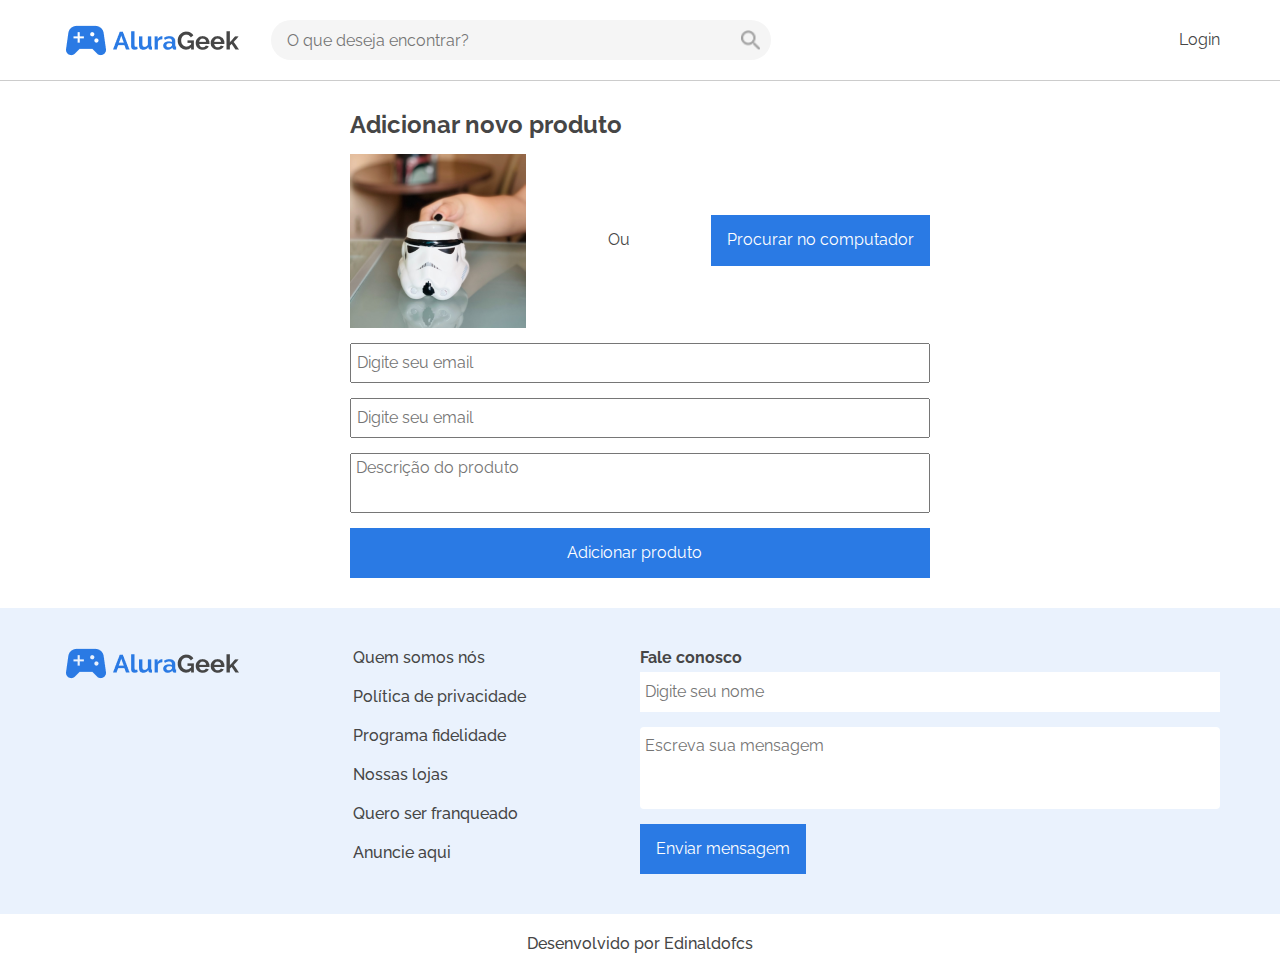
==== assets/pages/addProduct/index.html @ 196b260d "first commit" ====
<!DOCTYPE html>
<html lang="pt-br">

<head>
  <meta charset="UTF-8">
  <meta http-equiv="X-UA-Compatible" content="IE=edge">
  <meta name="viewport" content="width=device-width, initial-scale=1.0">

  <link rel="preconnect" href="https://fonts.googleapis.com">
  <link rel="preconnect" href="https://fonts.gstatic.com" crossorigin>
  <link href="https://fonts.googleapis.com/css2?family=Raleway:wght@400;500;700&display=swap" rel="stylesheet">

  <title>AluraGeek</title>
  <link rel="stylesheet" href="../../css/normalize.css">
  <link rel="stylesheet" href="../../css/reset.css">
  <link rel="stylesheet" href="../../css/components/nav-header.css">
  <link rel="stylesheet" href="../../css/components/logo.css">
  <link rel="stylesheet" href="../../css/components/footer.css">
  <link rel="stylesheet" href="../../css/components/btn.css">
  <link rel="stylesheet" href="../../css/pages/home/content.css">
  <link rel="stylesheet" href="add-product.css">
</head>

<body>
  <nav class="navHeader">
    <div class="navHeader__left">
      <div class="logo">
        <a href="">
          <img src="../../img/controle.png" alt="imagem de um controle de videogame">
          <img src="../../img/alura.png" alt="alura">
          <img src="../../img/geek.png" alt="geek">
        </a>
      </div>
      <div class="navHeader__search">
        <input type="text" class="navHeader__search--input" placeholder="O que deseja encontrar?" />
        <img src="../../img/lupa.png" alt="imagem de uma lupa, para pesquisa" class="navHeader__search--img">
      </div>
    </div>
    <a href="../login/index.html" class="">Login</a>
  </nav>

  <main>
    <form action="" class="add__product">
      <h2>Adicionar novo produto</h2>
      <div class="add__product--upload">
        <img src="../../img/card.png">
        <p>Ou</p>
        <label for='select' class="btn__submit">Procurar no computador</label>
        <input id='select' type='file' class="add__product--select" accept="image/*">
      </div>
      <div class="add__product--input">
        <input type="text" placeholder="Digite seu email">
        <input type="text" placeholder="Digite seu email">
        <textarea placeholder="Descrição do produto"></textarea>
        <input type="submit" class="btn__submit" value="Adicionar produto">
      </div>
    </form>
  </main>

  <footer>
    <section class="footer">
      <div class="logo">
        <a href="">
          <img src="../../img/controle.png" alt="imagem de um controle de videogame">
          <img src="../../img/alura.png" alt="alura">
          <img src="../../img/geek.png" alt="geek">
        </a>
      </div>
      <div class="footer__text">
        <a href="">Quem somos nós</a href="">
        <a href="">Política de privacidade</a href="">
        <a href="">Programa fidelidade</a href="">
        <a href="">Nossas lojas</a href="">
        <a href="">Quero ser franqueado</a href="">
        <a href="">Anuncie aqui</a href="">
      </div>
      <div class="footer__forms">
        <p>Fale conosco</p>
        <input type="text" placeholder="Digite seu nome" />
        <textarea placeholder="Escreva sua mensagem"></textarea>
        <input type="submit" value="Enviar mensagem" class="btn__submit" />
      </div>
    </section>
    <div class="footer__dev">
      <p>Desenvolvido por Edinaldofcs</p>
    </div>
  </footer>
  <script src="assets/js/index.js"></script>
</body>

</html>
---- assets/css/components/nav-header.css ----
.navHeader{
  width: 100%;
  display: flex;
  justify-content: space-between;
  align-items: center;
  padding: 20px 60px;
  border-bottom: 1px solid #ccc;
}

.navHeader__left{
  display: flex;
  align-items: center;
  column-gap: 32px;
  width: 90%;
}

.navHeader__search{
  position: relative;
  width: 100%;
  max-width: 500px;
}

.navHeader__search input{
  padding: 8px 16px;
  width: 100%;
  height: 40px;
  background: #F5F5F5;
  border-radius: 20px;
  border: 0;
}
.navHeader input:focus{
  outline: none;
}

.navHeader__search--img{
  width: 20px;
  top: 50%;
  transform: translate(0,-50%);
  position: absolute;
  right: 10px;
}

@media screen and (max-width: 768px){
  .navHeader{
    padding: 20px;
  }
}

@media screen and (max-width: 630px){
  .navHeader__search{
    display:none;
  }
}
---- assets/css/components/logo.css ----
.logo a{
  display: flex;
  align-items: center;
}
.logo a img:first-child{
  margin: 0 5px;
}
---- assets/css/components/footer.css ----
footer{
  width: 100%;
  font-size: 16px;
  font-style: normal;
  font-weight: 500;
  line-height: 19px;
  letter-spacing: 0em;
  text-align: left;
  background-color: #EAF2FD;
  position: relative;
}

.footer{  
  display: flex;
  justify-content: space-between;
  padding: 40px 60px;
}
.container{
  width: 50%;
  display: flex;
  justify-content: space-around;
  gap: 15px;  
}

.footer__text{
  display: flex;
  flex-direction: column;
  row-gap: 20px;
  width: fit-content;  
}
.footer__forms{
  width: 50%;
  display: flex;
  flex-direction: column;
  row-gap: 5px;
}
.footer__forms p{
  font-weight: 700;
  font-size: 16px;
  line-height: 19px;
}
.footer__forms input[type=text],
.footer__forms textarea{
  width:100%;
  height: 40px;
  border: 0;
  margin-bottom: 10px;
  padding-left: 5px;
}
.footer__forms input[type=text]:focus,
.footer__forms textarea:focus{
  outline: none;
}

.footer__forms textarea{
  padding-top: 10px;
  height: 82px;
  background: #FFFFFF;
  border-radius: 4px;
  resize: none;
}

.footer__dev{
  width: 100%;
  text-align: center;
  padding: 20px 0;
  background-color: #FFF;
  left: 0;
}

.fixed{
  position: fixed;
  bottom: 0;  
}

@media screen and (max-width: 900px){
  .container{
    flex-direction: column;
    align-items: center;
  }
}

@media screen and (max-width: 550px){
  .container{
    text-align: center;
    width: 100%;
  }
  .footer{
    flex-direction: column;
    align-items: center;
    gap: 20px;
    padding: 20px;
  }
  .footer__forms{
    width: 100%;
  }
}
---- assets/css/components/btn.css ----
.btn__submit{
  padding: 16px;
  background: #2A7AE4;
  width: fit-content;
  color: #fff;
  border: 0;
  cursor: pointer;
}

#btn__color{
  color: #fff;
}
---- assets/css/pages/home/content.css ----
:root {
  --gap: 2%; 
  --prymaryBlue: #2A7AE4;
}
main{
  padding: 30px 60px;
}

.content, .content__container{
  display: flex;
  flex-direction: column;
  row-gap: 40px;
  width: 100%; 
}

.content a{
  color: var(--prymaryBlue);
}

.content__container{
  row-gap: 14px;
}

.content__title{
  display: flex;
  width: 100%;
  justify-content: space-between;
}
.content__title h2{
  font-weight: 700;
  font-size: 32px;
  line-height: 38px;
}

.content__title div{
  display: flex;
  align-items: center;
}

.content__title a{
  display: flex;
  column-gap: 10px;
  font-weight: 700;
  font-size: 16px;
  line-height: 19px;
}
.content__title a img{
  height: 15px;
}

/**/

.card__container{
  display: flex;
  width:100%;
}

.span{
  background-color: #EAF2FD;
  font-weight: bold;
  vertical-align: center;
  display: flex;
  justify-content: center;
  align-items: center;
  cursor: pointer;
}
.span img{
  height: 30px;
}
.span:nth-last-of-type(2) img{
  transform: rotate(180deg)
}

.cards{
  display: flex;
  column-gap: var(--gap);
  row-gap: 15px;
  flex-flow: row nowrap;
  width: 100%;
  overflow: hidden;
  padding: 5px 0;
}
/**/
.content__card img{
  width: 100%;
  cursor: pointer;
  transition: 1s;
  max-height: 300px;
}
.content__card:hover img{
  transform: scale(1.02);
}

.content__card{
  display: flex;
  flex-direction: column;
  row-gap: 12px;
  box-shadow: 0px 1px 5px 0px rgba(28, 29, 4, 0.5);
  background-color: #fff;
  padding: 10px;
  width: calc((100% / 6) - (var(--gap) - (var(--gap) / 6)));
  flex-shrink: 0;
  justify-content: space-between; 
}

.card__info{
  display: flex;
  flex-direction: column;
  gap: 10px;
}
.content__card--title{
  font-weight: 500;
  font-size: 14px;
  line-height: 16px;
}

.content__card--price{
  font-weight: 700;
  font-size: 16px;
  line-height: 19px;
}

.content__card a{
  font-weight: 700;
  font-size: 16px;
  line-height: 19px;
}

@media screen and (max-width: 920px) {   
  .content__card{
    width: calc((100% / 5) - (var(--gap) - (var(--gap) / 5))); 
  }
}

@media screen and (max-width: 790px) {  
  .content__card{
    width: calc((100% / 4) - (var(--gap) - (var(--gap) / 4))); 
  }
}

@media screen and (max-width: 668px) {  
  .content__card{
    width: calc((100% / 3) - (var(--gap) - (var(--gap) / 3))); 
  }
}
@media screen and (max-width: 545px) {  
  .content__card{
    width: calc((100% / 2) - (var(--gap) - (var(--gap) / 2)));      
  }
  
}

@media screen and (max-width: 420px) {  
  main{
    padding: 30px 20px;
  }
  .content__title h2{
    font-size: 20px;
    line-height: 26px;
  }
  .content__title a{
    font-size: 14px;
  }
  .content__card{
    width: 100%;  
  }
}
---- assets/pages/addProduct/add-product.css ----
.main__login{
  height: 100%;
  width: 100%;  
  position: fixed;
}

.add__product{
  width: 100%;
  display: flex;
  flex-direction: column;
  justify-content: center;
  align-items: center;
  row-gap: 15px;
}
.add__product h2{
  width: 50%;
}

.add__product--upload{
  width: 50%;
  display: flex;
  align-items: center;
  justify-content: space-between;
  gap: 15px;
}
.add__product--upload label{
  cursor: pointer;
}

.add__product--select{
  display: none;
}

.add__product--input{
  width: 50%;
  display: flex;
  flex-direction: column;
  row-gap: 15px;
}

.add__product--input input{
  padding-left: 5px;
  width: 100%;
}
.add__product--input input[type=text]{
  height: 40px;
}

.add__product--input input:focus{
  outline: none;
}

.add__product--input textarea{
  padding-left: 5px;
  padding-top: 5px;
  height: 60px;
  resize: none;
}
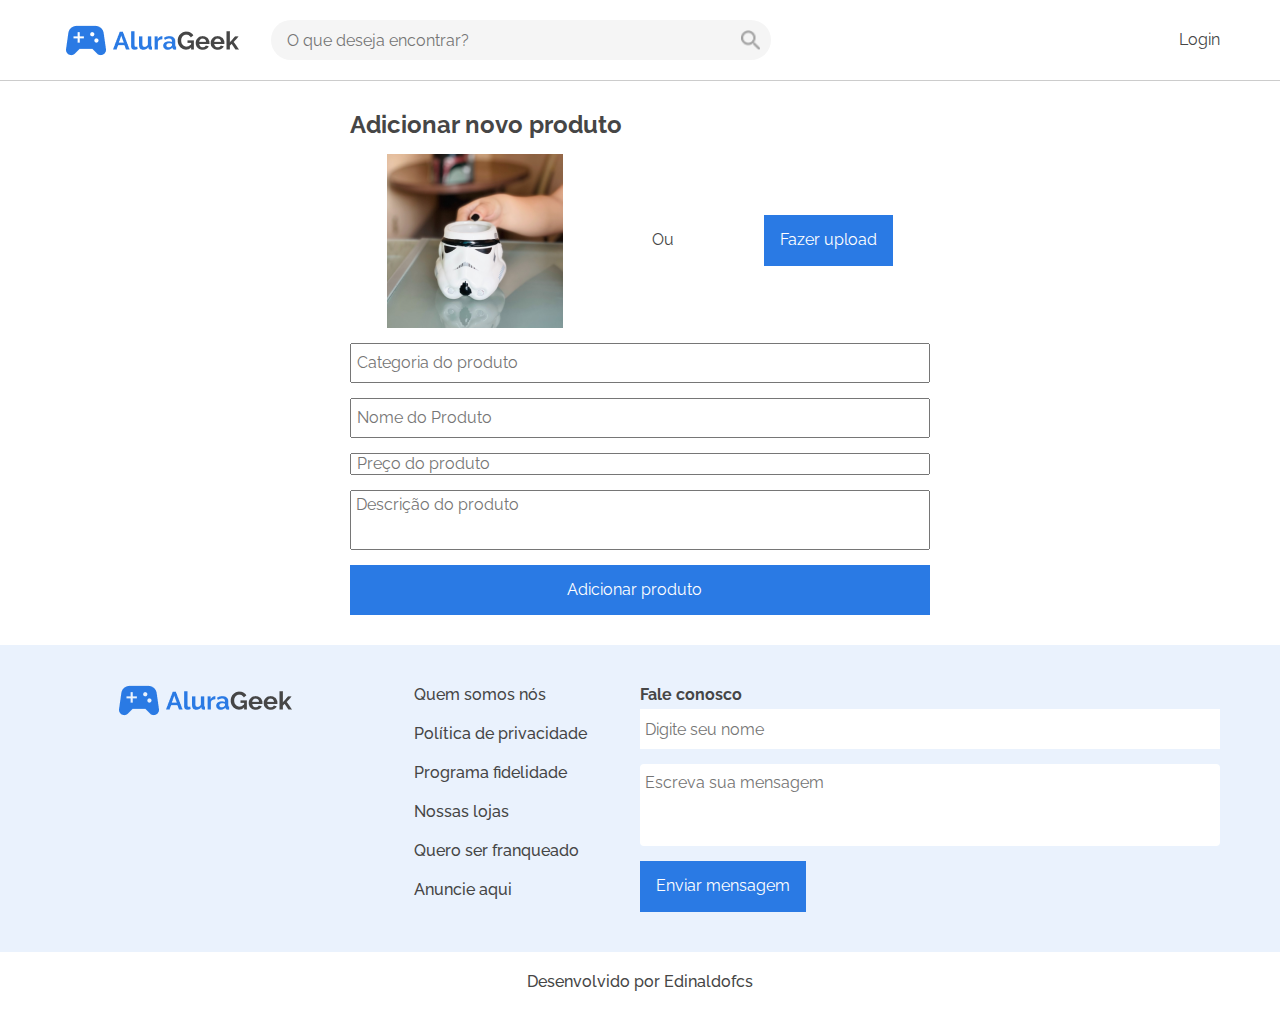
==== commit 262a1abe: "Inclusão da funcionalidade de adicionar itens" ====
--- a/assets/pages/addProduct/index.html
+++ b/assets/pages/addProduct/index.html
@@ -22,70 +22,33 @@
 </head>
 
 <body>
-  <nav class="navHeader">
-    <div class="navHeader__left">
-      <div class="logo">
-        <a href="">
-          <img src="../../img/controle.png" alt="imagem de um controle de videogame">
-          <img src="../../img/alura.png" alt="alura">
-          <img src="../../img/geek.png" alt="geek">
-        </a>
-      </div>
-      <div class="navHeader__search">
-        <input type="text" class="navHeader__search--input" placeholder="O que deseja encontrar?" />
-        <img src="../../img/lupa.png" alt="imagem de uma lupa, para pesquisa" class="navHeader__search--img">
-      </div>
-    </div>
-    <a href="../login/index.html" class="">Login</a>
+  <nav class="navHeader" data-nav>
+    <!-- JS  -->
   </nav>
 
   <main>
-    <form action="" class="add__product">
+    <form action="" class="add__product" data-form>
       <h2>Adicionar novo produto</h2>
       <div class="add__product--upload">
         <img src="../../img/card.png">
         <p>Ou</p>
-        <label for='select' class="btn__submit">Procurar no computador</label>
-        <input id='select' type='file' class="add__product--select" accept="image/*">
+        <label for='select' class="btn__submit">Fazer upload</label>
+        <input id='select' type='file' class="add__product--select" accept="image/*"/>
       </div>
       <div class="add__product--input">
-        <input type="text" placeholder="Digite seu email">
-        <input type="text" placeholder="Digite seu email">
-        <textarea placeholder="Descrição do produto"></textarea>
-        <input type="submit" class="btn__submit" value="Adicionar produto">
+        <input type="text" placeholder="Categoria do produto" required id="categoria"/>
+        <input type="text" placeholder="Nome do Produto" required id="nome"/>
+        <input type="number" placeholder="Preço do produto" required id="preco"/>
+        <textarea placeholder="Descrição do produto" required id="descricao"></textarea>
+        <input type="submit" class="btn__submit" value="Adicionar produto" data-send>
       </div>
     </form>
   </main>
 
-  <footer>
-    <section class="footer">
-      <div class="logo">
-        <a href="">
-          <img src="../../img/controle.png" alt="imagem de um controle de videogame">
-          <img src="../../img/alura.png" alt="alura">
-          <img src="../../img/geek.png" alt="geek">
-        </a>
-      </div>
-      <div class="footer__text">
-        <a href="">Quem somos nós</a href="">
-        <a href="">Política de privacidade</a href="">
-        <a href="">Programa fidelidade</a href="">
-        <a href="">Nossas lojas</a href="">
-        <a href="">Quero ser franqueado</a href="">
-        <a href="">Anuncie aqui</a href="">
-      </div>
-      <div class="footer__forms">
-        <p>Fale conosco</p>
-        <input type="text" placeholder="Digite seu nome" />
-        <textarea placeholder="Escreva sua mensagem"></textarea>
-        <input type="submit" value="Enviar mensagem" class="btn__submit" />
-      </div>
-    </section>
-    <div class="footer__dev">
-      <p>Desenvolvido por Edinaldofcs</p>
-    </div>
+  <footer data-footer>
+    <!-- JS -->
   </footer>
-  <script src="assets/js/index.js"></script>
+  <script type="module" src="index.js"></script>
 </body>
 
 </html>--- a/assets/css/pages/home/content.css
+++ b/assets/css/pages/home/content.css
@@ -78,17 +78,16 @@
   flex-flow: row nowrap;
   width: 100%;
   overflow: hidden;
-  padding: 5px 0;
+  padding: 15px 0;
 }
 /**/
 .content__card img{
   width: 100%;
-  cursor: pointer;
-  transition: 1s;
+  cursor: pointer;  
   max-height: 300px;
 }
-.content__card:hover img{
-  transform: scale(1.02);
+.content__card:hover{
+  transform: scale(1.03);
 }
 
 .content__card{
@@ -101,6 +100,7 @@
   width: calc((100% / 6) - (var(--gap) - (var(--gap) / 6)));
   flex-shrink: 0;
   justify-content: space-between; 
+  transition: 0.3s;
 }
 
 .card__info{
--- a/assets/pages/addProduct/add-product.css
+++ b/assets/pages/addProduct/add-product.css
@@ -20,7 +20,7 @@
   width: 50%;
   display: flex;
   align-items: center;
-  justify-content: space-between;
+  justify-content: space-around;
   gap: 15px;
 }
 .add__product--upload label{
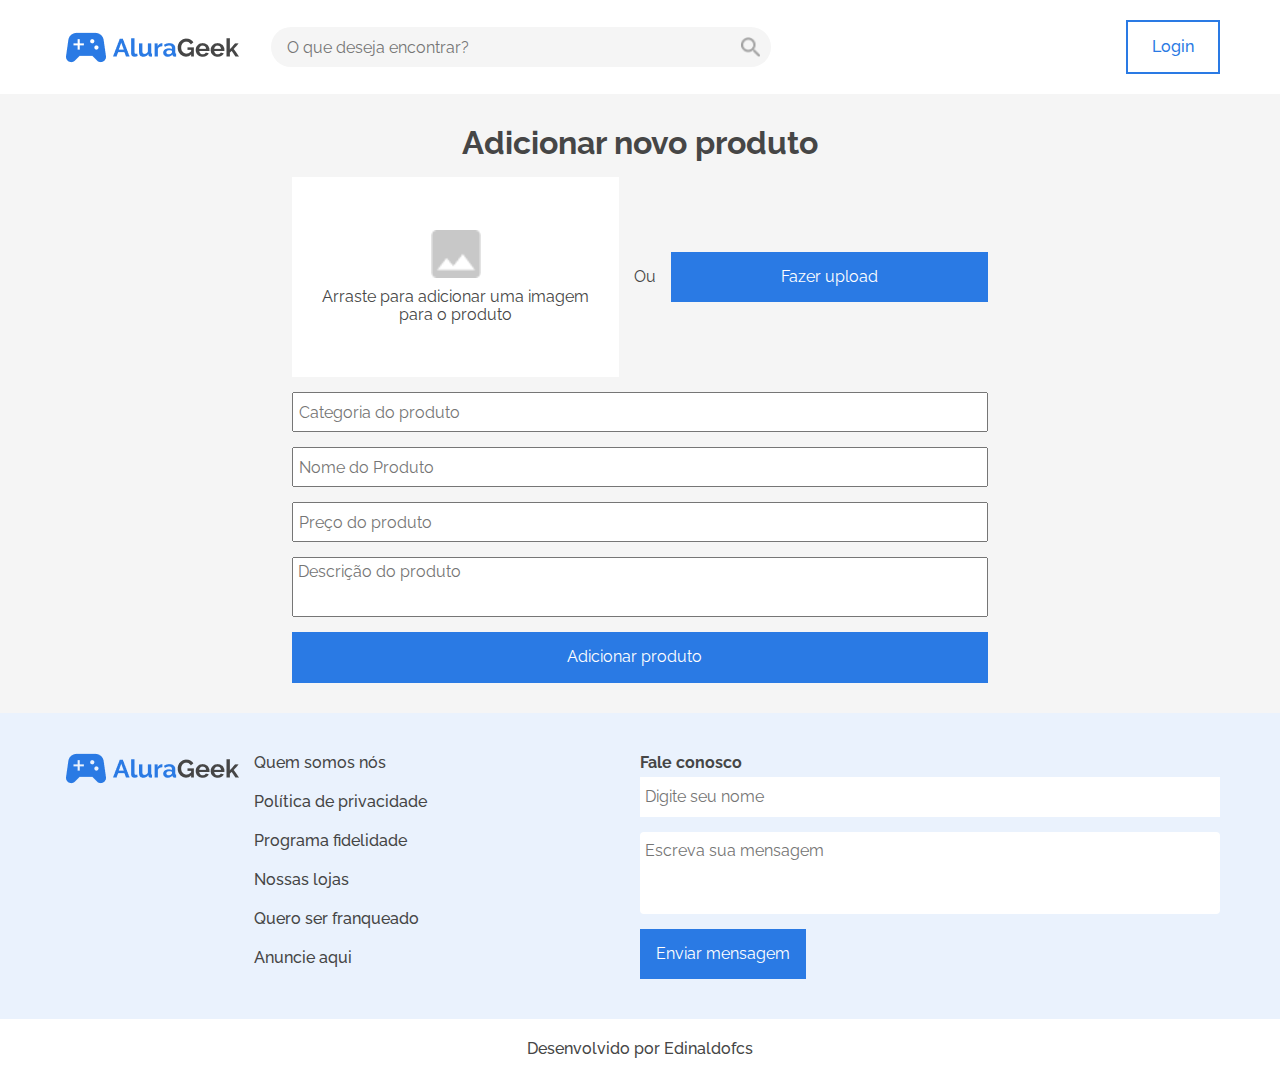
==== commit 633c9647: "Ajusta de responsividade e tela de add produto" ====
--- a/assets/pages/addProduct/index.html
+++ b/assets/pages/addProduct/index.html
@@ -17,8 +17,10 @@
   <link rel="stylesheet" href="../../css/components/logo.css">
   <link rel="stylesheet" href="../../css/components/footer.css">
   <link rel="stylesheet" href="../../css/components/btn.css">
-  <link rel="stylesheet" href="../../css/pages/home/content.css">
+  <link rel="stylesheet" href="../../css/components/content.css">
   <link rel="stylesheet" href="add-product.css">
+  
+
 </head>
 
 <body>
@@ -30,12 +32,18 @@
     <form action="" class="add__product" data-form>
       <h2>Adicionar novo produto</h2>
       <div class="add__product--upload">
-        <img src="../../img/card.png">
+        <div class="upload__file">
+          <img src="../../img/adicionar.png">
+          <p>Arraste para adicionar uma imagem para o produto</p>
+          <input id='select' type='file' class="add__product--select" multiple accept="image/*"/>
+        </div>
         <p>Ou</p>
-        <label for='select' class="btn__submit">Fazer upload</label>
-        <input id='select' type='file' class="add__product--select" accept="image/*"/>
+        <label for='select' class="btn__submit label">Fazer upload
+          <input id='select' type='file' class="add__product--select" multiple accept="image/*"/>
+        </label>        
       </div>
       <div class="add__product--input">
+        <p class="img__select" data-imgFile></p>
         <input type="text" placeholder="Categoria do produto" required id="categoria"/>
         <input type="text" placeholder="Nome do Produto" required id="nome"/>
         <input type="number" placeholder="Preço do produto" required id="preco"/>
--- a/assets/css/components/nav-header.css
+++ b/assets/css/components/nav-header.css
@@ -1,53 +1,103 @@
+@import '../color.css';
+
 .navHeader{
+  align-items: center;
+  border-bottom: 1px solid var(--white_background);
+  display: flex;
+  flex-direction: column;
+  gap: 15px;
+  justify-content: space-between;
+  padding: 20px;
   width: 100%;
-  display: flex;
-  justify-content: space-between;
-  align-items: center;
-  padding: 20px 60px;
-  border-bottom: 1px solid #ccc;
 }
 
 .navHeader__left{
-  display: flex;
   align-items: center;
   column-gap: 32px;
-  width: 90%;
+  display: flex;
+  justify-content: center;
+  width: 100%;
 }
 
 .navHeader__search{
+  display: none;
+  max-width: 500px;
   position: relative;
   width: 100%;
-  max-width: 500px;
 }
 
 .navHeader__search input{
+  background: var(--white_background);
+  border: 0;
+  border-radius: 20px;
+  height: 40px;
   padding: 8px 16px;
   width: 100%;
-  height: 40px;
-  background: #F5F5F5;
-  border-radius: 20px;
-  border: 0;
 }
 .navHeader input:focus{
   outline: none;
 }
 
 .navHeader__search--img{
-  width: 20px;
+  position: absolute;
+  right: 10px;
   top: 50%;
   transform: translate(0,-50%);
-  position: absolute;
-  right: 10px;
+  width: 20px;
 }
 
-@media screen and (max-width: 768px){
+.navHeader__login{
+  align-items: center;
+  display: flex;
+  gap: 15px;
+}
+.navHeader__login img{
+  cursor: pointer;
+  height: 20px;
+}
+
+.lupa__hidden--input{
+  border: 1px solid var(--blue_primary);
+  border-radius: 999px;
+  display: none;
+  height: 40px;
+  outline: none;
+  padding-left: 10px;
+  position: fixed;
+  right: 50%;
+  top: 70px;
+  transform: translate(50%,0);
+  width: 250px;
+}
+
+.show{
+  display: block;
+}
+
+@media screen and (min-width: 380px){
   .navHeader{
-    padding: 20px;
+    flex-direction: row;
+    gap: 0;
+  }  
+  .navHeader__left{
+    justify-content:flex-start;
+    width: 90%;
+  }
+  .lupa__hidden--input{    
+    right: 15px;
+    top: 25px;
+    transform: translate(0,0);
   }
 }
 
-@media screen and (max-width: 630px){
+@media screen and (min-width: 630px){
   .navHeader__search{
-    display:none;
+    display:block;
+  } 
+}
+
+@media screen and (min-width: 768px){
+  .navHeader{
+    padding: 20px 60px;
   }
-}+}
--- a/assets/css/components/footer.css
+++ b/assets/css/components/footer.css
@@ -1,25 +1,34 @@
+@import '../color.css';
+
 footer{
-  width: 100%;
+  background-color: var(--white_footer);
   font-size: 16px;
   font-style: normal;
   font-weight: 500;
+  letter-spacing: 0em;
   line-height: 19px;
-  letter-spacing: 0em;
+  position: relative;
   text-align: left;
-  background-color: #EAF2FD;
-  position: relative;
+  width: 100%;
 }
 
 .footer{  
+  align-items: center;
   display: flex;
-  justify-content: space-between;
-  padding: 40px 60px;
+  flex-direction: column;
+  gap: 20px;
+  justify-content: space-between;  
+  padding: 20px;  
 }
+
 .container{
+  align-items: center;
+  display: flex;
+  flex-direction: column;
+  gap: 15px;  
+  justify-content: space-around;
+  text-align: center;
   width: 50%;
-  display: flex;
-  justify-content: space-around;
-  gap: 15px;  
 }
 
 .footer__text{
@@ -29,23 +38,23 @@
   width: fit-content;  
 }
 .footer__forms{
-  width: 50%;
   display: flex;
   flex-direction: column;
   row-gap: 5px;
+  width: 100%;
 }
 .footer__forms p{
+  font-size: 16px;
   font-weight: 700;
-  font-size: 16px;
   line-height: 19px;
 }
 .footer__forms input[type=text],
 .footer__forms textarea{
-  width:100%;
+  border: 0;
   height: 40px;
-  border: 0;
   margin-bottom: 10px;
   padding-left: 5px;
+  width:100%;
 }
 .footer__forms input[type=text]:focus,
 .footer__forms textarea:focus{
@@ -53,45 +62,52 @@
 }
 
 .footer__forms textarea{
+  border-radius: 4px;
+  height: 82px;
   padding-top: 10px;
-  height: 82px;
-  background: #FFFFFF;
-  border-radius: 4px;
   resize: none;
 }
 
 .footer__dev{
+  background-color: var(--white_100);
+  left: 0;
+  padding: 20px 0;
+  text-align: center;
   width: 100%;
-  text-align: center;
-  padding: 20px 0;
-  background-color: #FFF;
-  left: 0;
 }
 
-.fixed{
+/* .fixed{
+  bottom: 0;  
   position: fixed;
-  bottom: 0;  
-}
+} */
 
-@media screen and (max-width: 900px){
+@media screen and (min-width: 550px){
   .container{
-    flex-direction: column;
-    align-items: center;
+    text-align: left;
+    width: fit-content;
+  }
+  .footer{
+    align-items: flex-start;
+    flex-direction: row;
+    gap: 20px;
+    padding: 40px 60px;
+  }
+  .footer__forms{
+    width: 70%;
   }
 }
 
-@media screen and (max-width: 550px){
+@media screen and (min-width: 768px){
+  .footer__forms{
+    width: 50%;
+  }
+}
+
+@media screen and (min-width: 900px){
   .container{
-    text-align: center;
-    width: 100%;
+    align-items: flex-start;
+    flex-direction: row;
   }
-  .footer{
-    flex-direction: column;
-    align-items: center;
-    gap: 20px;
-    padding: 20px;
-  }
-  .footer__forms{
-    width: 100%;
-  }
-}+}
+
+
--- a/assets/css/components/btn.css
+++ b/assets/css/components/btn.css
@@ -1,12 +1,39 @@
+@import '../color.css';
+
 .btn__submit{
+  color: #fff;
+  cursor: pointer;
+  background: var(--blue_primary);
+  border: 0;
   padding: 16px;
-  background: #2A7AE4;
+  transition: 0.4s;
   width: fit-content;
-  color: #fff;
-  border: 0;
+}
+
+.btn__login{
+  border: 2px solid var(--blue_primary);
+  color: var(--blue_primary);
   cursor: pointer;
+  font-weight: 500;
+  margin-left: 20px;
+  padding: 16px 24px;
+  transition: 0.4s;
+  width: fit-content;
+}
+
+.btn__login:hover{
+  background-color: var(--blue_secondary);
+}
+.btn__submit:hover{
+  background-color: var(--blue_primary_hover);
 }
 
 #btn__color{
-  color: #fff;
-} +  color: var(--white_100);
+} 
+
+@media screen and (min-width: 630px) {
+  .lupa__hidden{
+    display: none;
+  }
+}--- a/assets/css/components/content.css
+++ b/assets/css/components/content.css
@@ -0,0 +1,164 @@
+@import '../color.css';
+
+:root {
+  --gap: 2%; 
+}
+
+main{
+  padding: 30px 60px;
+}
+
+.content, .content__container{
+  display: flex;
+  flex-direction: column;
+  row-gap: 40px;
+  width: 100%; 
+}
+
+.content a{
+  color: var(--blue_primary);
+}
+
+.content__container{
+  row-gap: 14px;  
+}
+
+.content__title{
+  align-items: center;
+  display: flex;
+  justify-content: space-between;
+  width: 100%;
+}
+.content__title h2{
+  font-size: 32px;
+  font-weight: 700;
+  line-height: 38px;
+}
+
+.content__title div{
+  align-items: center;
+  display: flex;
+}
+
+.content__title a{
+  column-gap: 10px;
+  display: flex;
+  font-size: 16px;
+  font-weight: 700;
+  line-height: 19px;
+}
+.content__title a img{
+  height: 15px;
+}
+
+/**/
+
+.card__container{
+  display: flex;
+  width:100%;
+}
+
+.span{
+  align-items: center;
+  background-color: var(--white_footer);
+  cursor: pointer;
+  display: flex;
+  font-weight: bold;
+  justify-content: center;
+  vertical-align: center;
+}
+.span img{
+  height: 30px;
+}
+.span:nth-last-of-type(2) img{
+  transform: rotate(180deg)
+}
+
+.cards{
+  column-gap: var(--gap);
+  display: flex;
+  flex-flow: row nowrap;
+  overflow: hidden;
+  padding: 15px 0;
+  row-gap: 15px;
+  width: 100%;
+}
+/**/
+.content__card img{
+  cursor: pointer;  
+  max-height: 300px;
+  width: 100%;
+}
+.content__card:hover{
+  transform: scale(1.03);
+}
+
+.content__card{
+  background-color: var(--white_100);
+  box-shadow: 0px 1px 5px 0px rgba(28, 29, 4, 0.5);
+  display: flex;
+  flex-direction: column;
+  flex-shrink: 0;
+  justify-content: space-between; 
+  padding: 10px;
+  row-gap: 12px;
+  transition: 0.3s;
+  width: calc((100% / 6) - (var(--gap) - (var(--gap) / 6)));
+}
+
+.card__info{
+  display: flex;
+  flex-direction: column;
+  gap: 10px;
+}
+.content__card--title{
+  font-size: 14px;
+  font-weight: 500;
+  line-height: 16px;
+}
+
+.content__card--price, .content__card a{
+  font-size: 16px;
+  font-weight: 700;
+  line-height: 19px;
+}
+
+@media screen and (max-width: 920px) {   
+  .content__card{
+    width: calc((100% / 5) - (var(--gap) - (var(--gap) / 5))); 
+  }
+}
+
+@media screen and (max-width: 790px) {  
+  .content__card{
+    width: calc((100% / 4) - (var(--gap) - (var(--gap) / 4))); 
+  }
+}
+
+@media screen and (max-width: 668px) {  
+  .content__card{
+    width: calc((100% / 3) - (var(--gap) - (var(--gap) / 3))); 
+  }
+}
+@media screen and (max-width: 545px) {  
+  .content__card{
+    width: calc((100% / 2) - (var(--gap) - (var(--gap) / 2)));      
+  }
+  
+}
+
+@media screen and (max-width: 420px) {  
+  main{
+    padding: 30px 20px;
+  }
+  .content__title h2{
+    font-size: 20px;
+    line-height: 26px;
+  }
+  .content__title a{
+    font-size: 14px;
+  }
+  .content__card{
+    width: 100%;  
+  }
+}--- a/assets/pages/addProduct/add-product.css
+++ b/assets/pages/addProduct/add-product.css
@@ -1,48 +1,97 @@
-.main__login{
-  height: 100%;
-  width: 100%;  
-  position: fixed;
+@import '../../css/color.css';
+
+main{
+  background-color: var(--white_background);
+  padding-top: 30px;
 }
 
 .add__product{
-  width: 100%;
+  align-items: center;
   display: flex;
   flex-direction: column;
   justify-content: center;
-  align-items: center;
   row-gap: 15px;
+  width: 100%;
 }
 .add__product h2{
-  width: 50%;
+  font-size: 20px;
 }
 
 .add__product--upload{
-  width: 50%;
+  align-items: center;
   display: flex;
-  align-items: center;
+  flex-direction: column;
+  gap: 15px;
   justify-content: space-around;
-  gap: 15px;
-}
-.add__product--upload label{
-  cursor: pointer;
+  width: 100%;
 }
 
-.add__product--select{
-  display: none;
+.upload__file{
+  align-items:center;
+  background-color: var(--white_100);
+  cursor: pointer;
+  display: flex;
+  flex-direction: column;
+  gap: 10px;
+  justify-content: center;
+  height: 200px;
+  padding: 25px;
+  position: relative;
+  width: 100%;
+}
+.upload__file p{
+  text-align: center;
 }
 
+.add__product--upload img{
+  width: 50px;
+}
+
+.add__product--upload .label{
+  cursor: pointer;
+  position: relative;
+  text-align: center;
+  width: 100%;
+}
+
+#select{
+  cursor: pointer;
+  height: 100%;
+  opacity: 0%;
+  left: 0;  
+  position: absolute;
+  top: 0;
+  width: 100%;
+}
+
+
+.img__select{
+  background-color: var(--blue_img);
+  color: var(--white_100);
+  display: none;
+  font-size: 20px;
+  height: 40px;
+  line-height:40px;
+  text-align: center;
+  width: 100%;
+}
+
+.show{
+  display: block;
+}
 .add__product--input{
-  width: 50%;
   display: flex;
   flex-direction: column;
   row-gap: 15px;
+  width: 100%;
 }
 
 .add__product--input input{
   padding-left: 5px;
   width: 100%;
 }
-.add__product--input input[type=text]{
+.add__product--input input[type=text],
+.add__product--input input[type=number]{
   height: 40px;
 }
 
@@ -51,8 +100,39 @@
 }
 
 .add__product--input textarea{
+  height: 60px;
   padding-left: 5px;
   padding-top: 5px;
-  height: 60px;
   resize: none;
+  width: 100%;
+}
+
+@media screen and (min-width: 550px) {
+  .add__product--upload{
+    flex-direction: row;
+    width: 80%;
+  }
+  .add__product h2{
+    font-size: 32px;
+  }
+  .add__product--input{
+    align-items: center;
+  }
+  .add__product--input input,
+  .add__product--input textarea,
+  .img__select{
+    width: 80%;
+  }
+  
+}
+
+@media screen and (min-width: 768px) {
+  .add__product--upload{
+    width: 60%;
+  }
+  .add__product--input input,
+  .add__product--input textarea,
+  .img__select{
+    width: 60%;
+  }
 }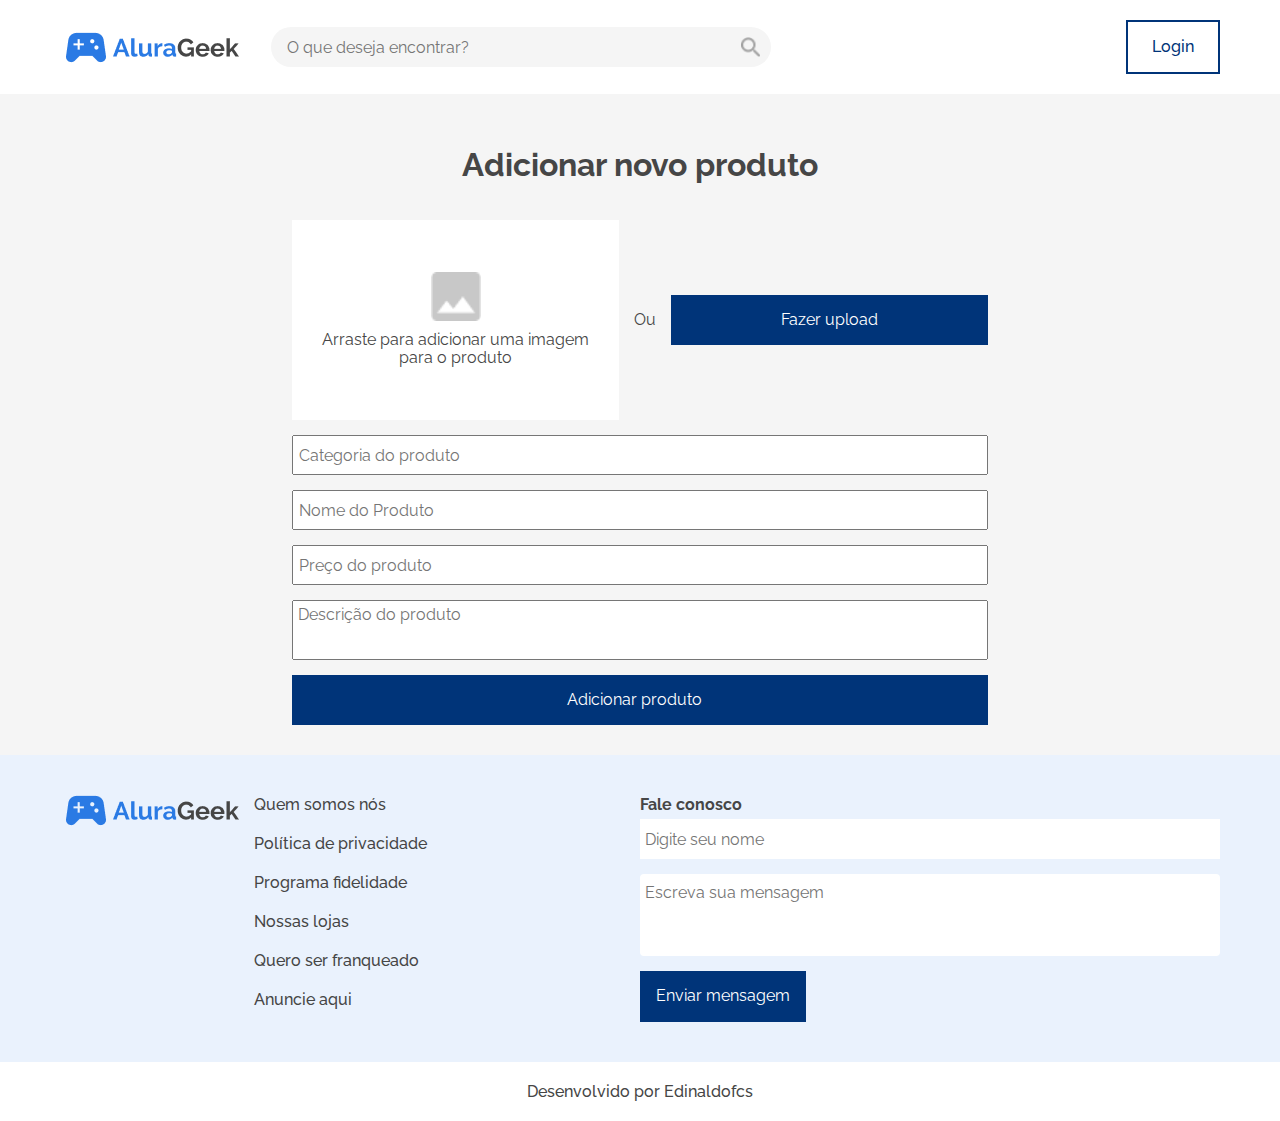
==== commit ec481874: "ajustes acessibilidade" ====
--- a/assets/pages/addProduct/index.html
+++ b/assets/pages/addProduct/index.html
@@ -30,10 +30,10 @@
 
   <main>
     <form action="" class="add__product" data-form>
-      <h2>Adicionar novo produto</h2>
+      <h1>Adicionar novo produto</h1>
       <div class="add__product--upload">
         <div class="upload__file">
-          <img src="../../img/adicionar.png">
+          <img src="../../img/adicionar.png" alt="Imagem de montanhas">
           <p>Arraste para adicionar uma imagem para o produto</p>
           <input id='select' type='file' class="add__product--select" multiple accept="image/*"/>
         </div>
--- a/assets/pages/addProduct/add-product.css
+++ b/assets/pages/addProduct/add-product.css
@@ -13,7 +13,7 @@
   row-gap: 15px;
   width: 100%;
 }
-.add__product h2{
+.add__product h1{
   font-size: 20px;
 }
 
@@ -112,7 +112,7 @@
     flex-direction: row;
     width: 80%;
   }
-  .add__product h2{
+  .add__product h1{
     font-size: 32px;
   }
   .add__product--input{
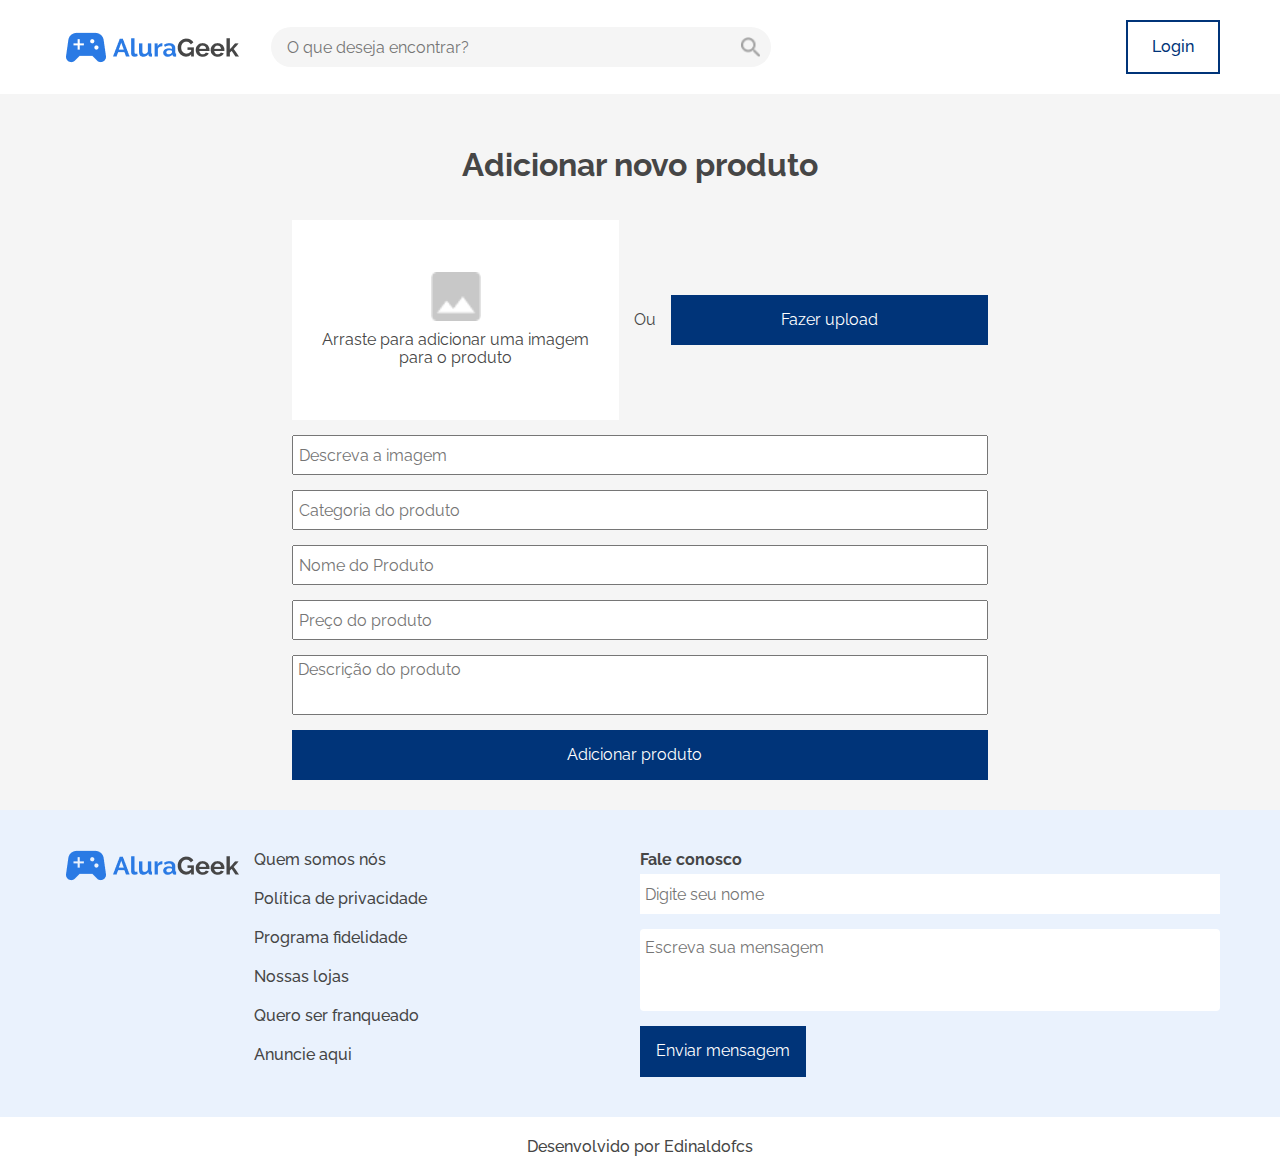
==== commit c1fef89b: "Mensagens na tela e refatoração" ====
--- a/assets/pages/addProduct/index.html
+++ b/assets/pages/addProduct/index.html
@@ -44,12 +44,14 @@
       </div>
       <div class="add__product--input">
         <p class="img__select" data-imgFile></p>
+        <input type="text" placeholder="Descreva a imagem" required id="alt"/>
         <input type="text" placeholder="Categoria do produto" required id="categoria"/>
         <input type="text" placeholder="Nome do Produto" required id="nome"/>
         <input type="number" placeholder="Preço do produto" required id="preco"/>
         <textarea placeholder="Descrição do produto" required id="descricao"></textarea>
         <input type="submit" class="btn__submit" value="Adicionar produto" data-send>
       </div>
+      <div class="msg" data-msg>Cadastrado com sucesso</div>
     </form>
   </main>
 
--- a/assets/css/components/footer.css
+++ b/assets/css/components/footer.css
@@ -27,8 +27,8 @@
   flex-direction: column;
   gap: 15px;  
   justify-content: space-around;
-  text-align: center;
-  width: 50%;
+  text-align: center;  
+  width: 100%;
 }
 
 .footer__text{
--- a/assets/pages/addProduct/add-product.css
+++ b/assets/pages/addProduct/add-product.css
@@ -107,6 +107,26 @@
   width: 100%;
 }
 
+.msg{
+  color: var(--white_100);
+  display: none;
+  font-size: 20px;
+  line-height: 40px;
+  padding: 10px;
+  position: fixed;
+  text-align: center;
+  top: 20px;
+  width: 90%;
+}
+.msg--erro{
+  background-color: var(--erro);
+  display: block;
+}
+.msg--enviar{
+  background-color: var(--enviar);
+  display: block;
+}
+
 @media screen and (min-width: 550px) {
   .add__product--upload{
     flex-direction: row;
